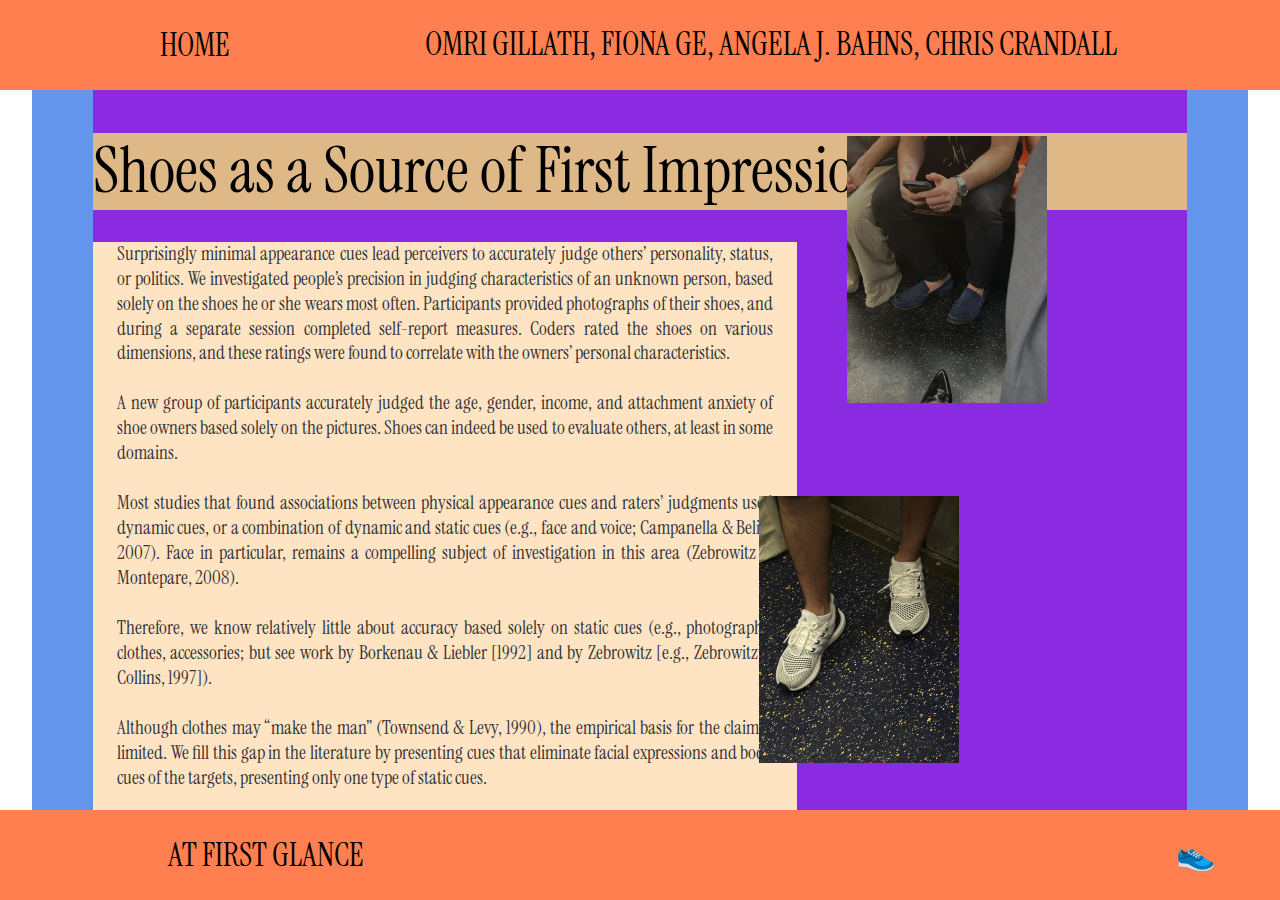
==== 2/index.html @ 791cf537 "commit" ====
<!DOCTYPE html>
<html lang="en">
<head>
    <meta charset="utf-8">
    <meta name="viewport" content="width=device-width, initial-scale=1">
    <title>2</title>
    <link rel="preconnect" href="https://fonts.googleapis.com">
    <link rel="preconnect" href="https://fonts.gstatic.com" crossorigin>
    <link href="https://fonts.googleapis.com/css2?family=Instrument+Serif:ital@0;1&display=swap" rel="stylesheet">
    <link rel="stylesheet" type="text/css" href="./main.css">
</head>
<body>
    <!-- Top Navigation Bar -->
    <nav class="navbar navbar-row-top">
        <ul>
            <li><a href="../index.html">HOME</a></li>
            <li><a href="../2/index.html">2</a></li>
            <li><span class="author">OMRI GILLATH, FIONA GE, ANGELA J. BAHNS, CHRIS CRANDALL</span></li>
        </ul>
    </nav>

    <!-- Main Content Area -->
    <main>
        <div class="TEXT">
            <div class="content">
                <h1>Shoes as a Source of First Impression</h1>
                <div class="flex-container">
                    <div class="body-text">
                        Surprisingly minimal appearance cues lead perceivers to accurately judge others’ personality, status, or politics. We investigated people’s precision in judging characteristics of an unknown person, based solely on the shoes he or she wears most often. Participants provided photographs of their shoes, and during a separate session completed self-report measures. Coders rated the shoes on various dimensions, and these ratings were found to correlate with the owners’ personal characteristics.
                        <br>
                        <br>A new group of participants accurately judged the age, gender, income, and attachment anxiety of shoe owners based solely on the pictures. Shoes can indeed be used to evaluate others, at least in some domains.
                        <br>
                        <br>Most studies that found associations between physical appearance cues and raters’ judgments used dynamic cues, or a combination of dynamic and static cues (e.g., face and voice; Campanella & Belin, 2007). Face in particular, remains a compelling subject of investigation in this area (Zebrowitz & Montepare, 2008).
                        <br>
                        <br>Therefore, we know relatively little about accuracy based solely on static cues (e.g., photographs, clothes, accessories; but see work by Borkenau & Liebler [1992] and by Zebrowitz [e.g., Zebrowitz & Collins, 1997]).
                        <br>
                        <br>Although clothes may “make the man” (Townsend & Levy, 1990), the empirical basis for the claim is limited. We fill this gap in the literature by presenting cues that eliminate facial expressions and body cues of the targets, presenting only one type of static cues.
                        <br>
                        <br>The goal of the study was to examine the extent to which such a cue by itself contributes to person perception. We chose shoes as a representative of such cues.
                        <br>
                        <br>Although shoes are usually the single most expensive item in people’s outfit, they have received relatively little attention in research. Shoes serve a practical purpose, and also serve as nonverbal cues with symbolic messages.
                        <br>
                        <br>People tend to pay attention to the shoes they and others wear (Zeisl, 1935). Variation in colors, shapes, and styles convey various messages about the shoe owner (such as his/her status or intentio- ns; Rossi, 1976; Smith, 1999). Jacoby (1971) was able to use shoes as an index of dogmatism and creativity. Although various people have sugge- sted that shoes can reveal information about their own ers, such as their sense of security or insecurity (Clark et al., 2011), political ideology (Hunt, 1984; Schroedel & Snyder, 1994), and more recently, friendliness, intelligence, happiness, or being outdoorsy (Winget, 2010), there are actually very little data to support these claims.
                        <br>
                        <br>One possible framework to explain why shoes might serve as an effective cue about their owners and how observers might use that information to form their impressions is Gosling and colleagues’ theory on identity claims and behavioral residue (Gosling, Ko, Mannarelli, & Morris, 2002). Shoes have great variety of styles, brands, looks, and functions. Because of this variety, shoes can carry individual difference information, but do they? Adopting Gosling et al.’s (2002) idea of an identity claim–a symbol displayed by the owners to reinforce their self-image, we suggest that the answer is yes. For example, people who are extraverted may think black and white is dull, and tend to wear more colorful shoes as an expression of their personality. People with higher income may be more likely to wear shoes with high-end brands as a mean to exhibit their social status.
                        <br>
                        <br>Previous research on thin slices of behavior has found that minimal cues are sufficient for perceivers to accurately judge another person’s personal characteristics.
                        <br>
                        <br>The current study extends the existing findings by focusing on the associations between shoes and person perception. We tested for accuracy in person perception based on the shoes the person wears, and found people do use shoes to judge others’ characteristics, but these inferences are not always accurate.
                        <br>
                        <br>Being in the physical presence of a target reveals more personality information than only observing a photograph of the same target, and seeing someone’s shoes alone is even further degraded information.
                        <br>
                        <br>Some personality traits, such as Emotional Stability and Conscientiousness, are less observable in nature, and often require extensive scrutiny on part of the observer (Ambady, Hallahan, & Rosenthal, 1995).
                        <br>
                        <br>People use shoes to infer others’ characteristics. Owners wear shoes that present a public image—but that image differs substantially from what they tell us with questionnaires. Observers generally pick up on the image the shoe wearer is conveying, but in doing so they might be fooled. But unless a shoe owner purposefully generates a deceptive image, shoes can be a reliable source of information.
                    </div>
                    
                    <div class="image-section">
                        <img src="./assets/40.jpeg" alt="Image 1" class="side-image image-1">
                        <img src="./assets/41.jpeg" alt="Image 2" class="side-image image-2">
                        <img src="./assets/42.jpeg" alt="Image 3" class="side-image image-3">
                        <img src="./assets/43.jpeg" alt="Image 4" class="side-image image-4">
                        <img src="./assets/44.jpeg" alt="Image 5" class="side-image image-5">
                        <img src="./assets/45.jpeg" alt="Image 6" class="side-image image-6">
                    </div>
                </div>
            </div>
            

            <li><button id="toggle-nav-2" class="toggle-nav-btn">👟</button></li>
        </div>
    </main>

    <!-- Bottom Navigation Bar -->
    <nav class="navbar navbar-row-bottom">
        <ul>
            <li><span class="section">AT FIRST GLANCE</span></li>
            <li><a href="../5/index.html">5</a></li>
            <li><button id="toggle-nav" class="toggle-nav-btn">👟</button></li>
        </ul>
    </nav>

    <!--HIDDEN NAV-->
    <nav class="pages-navbar pages-navbar-top" id="pages-navbar-top">
        <ul>
            <li><a href="../1/index.html">1</a></li>
            <li><span class="current-page">2</span></li>
            <li><a href="../3/index.html">3</a></li>
        </ul>
    </nav>

    <nav class="pages-navbar pages-navbar-bottom" id="pages-navbar-bottom">
        <ul>
            <li><a href="../4/index.html">4</a></li>
            <li><a href="../5/index.html">5</a></li>
            <li><a href="../ABOUT/index.html" class="no-circle">ABOUT</a></li>
        </ul>
    </nav>

    <!-- Load your bundled JavaScript file -->
    <script src="index.js"></script>
</body>
</html>
---- 2/main.css ----
html, body {
    margin: 0;
    height: 100%;
    display: flex;
    flex-direction: column;
}

.navbar {
    display: flex; /* Align items horizontally */
    justify-content: space-between; /* Change to space-between for different alignment */
    align-items: center; /* Center items vertically */
    background-color: coral;
    height: 10vh; /* Set navbar height */
    z-index: 2;
    width: 100%; /* Full width for the navbar */
}

.navbar-row-top a:hover,
.navbar-row-bottom a:hover {
    color: white; /* Change text color on hover */
}

.navbar-row-top ul {
    display: flex; /* Align items horizontally */
    justify-content: space-between; /* Ensure consistent spacing between items */
    padding: 0;
    list-style-type: none; /* Remove bullet points */
    width: 100%; /* Full width for better alignment */
    margin-right: 10.7%; /* Keep right margin as is */
    transform: translateX(6.4%); /* Shift the entire list 8rem to the left */
}

.navbar-row-top li{
    margin: 0 6.2rem;
}

.navbar-row-bottom ul {
    display: flex; /* Align items horizontally */
    justify-content: space-between; /* Ensure consistent spacing between items */
    padding: 0;
    list-style-type: none; /* Remove bullet points */
    width: 100%; /* Full width for better alignment */
    margin-left: 0; /* Remove excessive left margin */
    margin-right: 10%; /* Keep right margin as is */
    transform: translateX(5rem); /* Shift the entire list 8rem to the left */
}

.navbar-row-bottom li {
    margin: 0 5.5rem;
}

/* Adjustments for a uniform item appearance */
.navbar-row-top a, 
.navbar-row-bottom a {
    display: inline-flex; /* Inline flex for centering */
    align-items: center; /* Center vertically */
    justify-content: center; /* Center horizontally */
    width: 5vh; /* Circle diameter */
    height: 5vh; /* Circle diameter */
    text-decoration: none;
    color: #000;
    font-size: 2rem;
    font-family: 'Instrument Serif', serif;
    transition: color 0.3s; /* Transition effects */
}

.navbar-row-top li:nth-last-child(2),
.navbar-row-bottom li:nth-last-child(2) {
    display: none;
    pointer-events: none; /* Prevent clicking */
}

.author, .section {
    display: inline-flex; /* Inline flex for centering */
    align-items: center; /* Center vertically */
    justify-content: center; /* Center horizontally */
    font-size: 2rem; /* Adjust font size if necessary */
    font-family: 'Instrument Serif', serif; /* Use the specified font */
}

/* Specific item styling */
.toggle-nav-btn {
    padding-left: 2rem;
    font-size: 2rem;
    border: none;
    background-color: transparent;
    cursor: pointer;
}

/* Hover effect for navbar items */
.navbar-row-bottom a:hover,
.pages-navbar-top a:hover,
.pages-navbar-bottom a:hover {
    color: white; /* Change text color on hover */
    background-color: #d900ff; /* Change background color on hover */
    border-color: transparent; /* Keep border color transparent */
}

/* Make the pages navbar fixed */
.pages-navbar {
    position: fixed; /* Ensure it appears above other elements */
    width: 100%; /* Full width */
    height: 5rem; /* Set height */
    background-color: rgb(255, 75, 234); /* Set background color */
    z-index: 10; /* Ensure it appears above other elements */
    display: none; /* Initially hidden */
    justify-content: space-between; /* Center items */
    align-items: center; /* Center items */
}


#pages-navbar-top {
    top: 0; /* Position over the top navbar */
    width: 100%;
}

#pages-navbar-bottom {
    bottom: 0; /* Position over the bottom navbar */
    width: 100%;
}

.pages-navbar-top ul, 
.pages-navbar-bottom ul {
    display: flex; /* Align items horizontally */
    justify-content: space-between; /* Center items */
    padding: 0; /* Remove padding */
    margin: 0; /* Remove margin */
    list-style-type: none; /* Remove bullet points */
    width: 100%;
    margin-left: 10rem;
    margin-right: 10rem;
}

.pages-navbar-top li,
.pages-navbar-bottom li {
    margin: 0 2rem; /* Adjust margin for uniform spacing */
}

.pages-navbar-top a, 
.pages-navbar-bottom a {
    display: inline-flex; /* Make it an inline flex container */
    align-items: center; /* Center content vertically */
    justify-content: center; /* Center content horizontally */
    width: 5vh; /* Circle diameter */
    height: 5vh; /* Circle diameter */
    text-decoration: none;
    color: #000;
    font-size: 2rem;
    font-family: 'Instrument Serif', serif;
    border: 1px solid #000; /* Set default border */
    border-radius: 50%; /* Make it circular */
    background-color: white; /* Set background color */
    transition: background-color 0.3s, border-color 0.3s; /* Add transitions */
}

/* Hover effect for normal navbar items */
.navbar-row-bottom a:hover,
.pages-navbar-top a:hover,
.pages-navbar-bottom a:hover {
    color: white; /* Change text color on hover */
    background-color: #d900ff; /* Change background color on hover */
    border-color: transparent; /* Keep border color transparent */
}

.pages-navbar-bottom .no-circle {
    display: inline-flex; /* Remove flex properties */
    align-items: center;
    justify-content: center;
    width: 5vh;
    height: 5vh;
    border-radius: 0; /* Remove circular border */
    border: none; /* Remove border */
    background-color: transparent; /* No background color */
    font-size: 2rem; /* Adjust font size if needed */
}

/* Optional hover effect */
.pages-navbar-bottom .no-circle:hover {
    color: #ffffff; /* Change text color on hover */
    text-decoration: none; /* No underline on hover */
    background-color: transparent; /* Remove white background */
}

#pages-navbar-top {
    top: 0; /* Position over the top navbar */
}

#pages-navbar-bottom {
    bottom: 0; /* Position over the bottom navbar */
}

.toggle-nav-btn{
    font-size: 2rem;
    border: none;
    background-color: transparent;
}

/* Special styling for the first item "1" */
.current-page {
    display: inline-flex; /* Inline block like other items */
    align-items: center; /* Center vertically */
    justify-content: center; /* Center horizontally */
    width: 5vh;
    height: 5vh;
    font-size: 2rem;
    font-family: 'Instrument Serif', serif;
    border: 1px solid #d900ff; /* Different border color */
    border-radius: 50%; /* Keep it circular */
    background-color: #d900ff; /* Different background color */
    color: white; /* Different text color */
}

.no-circle{
    width: auto; /* Auto width to avoid circle */
    height: auto; /* Auto height to avoid circle */
    border-radius: 0; /* Ensure no circular border */
    font-size: 2rem;
}

main {
    flex: 1; /* Allow the main section to fill the available space */
    display: block; /* Change to block layout to allow stacking */
    justify-content: center;
    height: 80%;
    width: 95%; /* Ensure main takes up full width */
    background-color: cornflowerblue; /* Change background if necessary */
    margin: 0 auto;
}

#toggle-nav{
    position: absolute;
    z-index: 1000;
    cursor: pointer;
}

#toggle-nav-2{
    position: absolute;
    z-index: 1000;
    cursor: pointer;
    display: none;
}

.TEXT {
    font-family: 'Instrument Serif', serif;
    background-color: aqua;
    height: 100%; /* Ensure it has a specific height */
    overflow-y: auto; /* Allow scrolling */
    width: 90%; /* Container width */
    display: flex;
    flex-direction: column; /* Stack items vertically */
    justify-content: flex-start; /* Align items at the top */
    align-items: flex-start; /* Align items to the left */
    margin: 0 auto; /* Center the div horizontally */
    position: relative; /* Position relative to allow absolute positioning of children */
}

.content {
    position: relative;
    display: flex; /* Enable flexbox for the content */
    flex-wrap: wrap; /* Allow items to wrap */
    align-items: flex-start; /* Align items vertically centered */
    background-color: blueviolet;
    width: 100%;
    height: 100%;
    
}

.flex-container{
    display: flex;
    height: 100%;
}

.side-image {
    position: absolute;
    width: 200px; /* Adjust image width as needed */
    height: auto; /* Maintain aspect ratio */
    margin: 10px; /* Spacing around images */
}

.image-1 {
    top: 5%; /* Position this image 5% from the top */
    left: 68%; /* Adjust left positioning as needed */
}

.image-2 {
    top: 55%; /* Position this image 20% from the top */
    left: 60%; /* Center this image */
}

.image-3 {
    top: 100%; /* Position this image 30% from the top */
    right: 10%; /* Adjust right positioning as needed */
}

.image-4 {
    top: 100%; /* Position this image 30% from the top */
    right: 10%; /* Adjust right positioning as needed */
}

.image-5 {
    top: 150%; /* Position this image 30% from the top */
    right: 10%; /* Adjust right positioning as needed */
}

.image-6 {
    top: 210%; /* Position this image 30% from the top */
    right: 10%; /* Adjust right positioning as needed */
}

.TEXT h1 {
    font-size: 4rem; /* Adjust font size of the heading */
    font-family: 'Instrument Serif', serif; /* Ensure consistent font */
    margin-bottom: 1rem; /* Space between heading and body text */
    line-height: 1.2; /* Adjust line-height for better readability */
    font-weight: normal;
    background-color: burlywood;
    width: 100%; /* Make sure the h1 takes up full width */
}

.body-text {
    font-size: 1.2rem; /* Adjust font size of the body text */
    font-family: 'Instrument Serif', serif; /* Use your desired font */
    line-height: 1.3; /* Set line-height for better readability */
    color: #333; /* Set text color, adjust as needed */
    text-align: justify; /* Align text evenly on both sides */
    margin-top: 1rem; /* Space between heading and body text */
    padding: 0 1.5rem; /* Add padding to the sides for better layout */
    padding-bottom: 5rem;
    height: 100%;
    width: 60%; /* Make sure the body text takes up full width */
    background-color: bisque;
    flex: 0 0 60%;
}


.italic {
    font-family: 'Rhetorik Serif', serif;
    font-style: italic;
    font-size: 12rem;
    line-height: 0.1;
    font-weight: 100;
}

@media screen and (max-width: 375px) {
    .italic {
        font-family: 'Rhetorik Serif', serif;
        font-style: italic;
        font-size: 6rem;
        line-height: 0.1;
        font-weight: 100;
    }
}

@media screen and (min-width: 1512px) {
    .italic {
        font-family: 'Rhetorik Serif', serif;
        font-style: italic;
        font-size: 12rem;
        line-height: 0.1;
        font-weight: 100;
    }
}
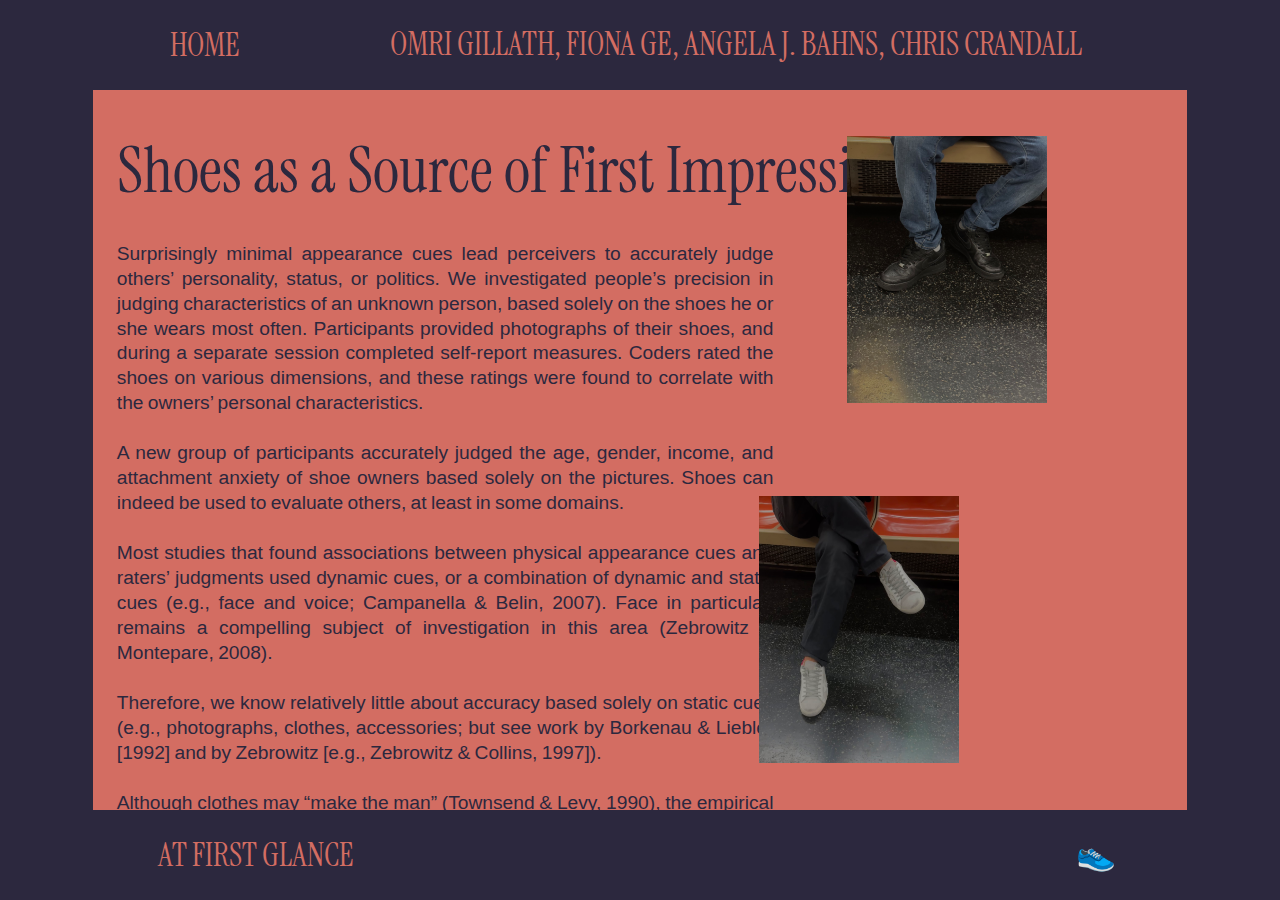
==== commit f3d43c68: "commit" ====
--- a/2/index.html
+++ b/2/index.html
@@ -34,15 +34,15 @@
                         <br>
                         <br>Therefore, we know relatively little about accuracy based solely on static cues (e.g., photographs, clothes, accessories; but see work by Borkenau & Liebler [1992] and by Zebrowitz [e.g., Zebrowitz & Collins, 1997]).
                         <br>
-                        <br>Although clothes may “make the man” (Townsend & Levy, 1990), the empirical basis for the claim is limited. We fill this gap in the literature by presenting cues that eliminate facial expressions and body cues of the targets, presenting only one type of static cues.
+                        <br>Although clothes may “make the man” (Townsend & Levy, 1990), the empirical basis for the claim is limited. We fill this gap in the literature by presenting cues that eliminate facial expressions and body cues of the targets, presenting only one type of static cues. 
                         <br>
-                        <br>The goal of the study was to examine the extent to which such a cue by itself contributes to person perception. We chose shoes as a representative of such cues.
+                        <br>The goal of the study was to examine the extent to which such a cue by itself contributes to person perception. We chose shoes as a representative of such cues. 
                         <br>
                         <br>Although shoes are usually the single most expensive item in people’s outfit, they have received relatively little attention in research. Shoes serve a practical purpose, and also serve as nonverbal cues with symbolic messages.
                         <br>
-                        <br>People tend to pay attention to the shoes they and others wear (Zeisl, 1935). Variation in colors, shapes, and styles convey various messages about the shoe owner (such as his/her status or intentio- ns; Rossi, 1976; Smith, 1999). Jacoby (1971) was able to use shoes as an index of dogmatism and creativity. Although various people have sugge- sted that shoes can reveal information about their own ers, such as their sense of security or insecurity (Clark et al., 2011), political ideology (Hunt, 1984; Schroedel & Snyder, 1994), and more recently, friendliness, intelligence, happiness, or being outdoorsy (Winget, 2010), there are actually very little data to support these claims.
+                        <br>People tend to pay attention to the shoes they and others wear (Zeisl, 1935). Variation in colors, shapes, and styles convey various messages about the shoe owner (such as his/her status or intentio- ns; Rossi, 1976; Smith, 1999). Jacoby (1971) was able to use shoes as an index of dogmatism and creativity. Although various people have sugge- sted that shoes can reveal information about their own ers, such as their sense of security or insecurity (Clark et al., 2011), political ideology (Hunt, 1984; Schroedel & Snyder, 1994), and more recently, friendliness, intelligence, happiness, or being outdoorsy (Winget, 2010), there are actually very little data to support these claims. 
                         <br>
-                        <br>One possible framework to explain why shoes might serve as an effective cue about their owners and how observers might use that information to form their impressions is Gosling and colleagues’ theory on identity claims and behavioral residue (Gosling, Ko, Mannarelli, & Morris, 2002). Shoes have great variety of styles, brands, looks, and functions. Because of this variety, shoes can carry individual difference information, but do they? Adopting Gosling et al.’s (2002) idea of an identity claim–a symbol displayed by the owners to reinforce their self-image, we suggest that the answer is yes. For example, people who are extraverted may think black and white is dull, and tend to wear more colorful shoes as an expression of their personality. People with higher income may be more likely to wear shoes with high-end brands as a mean to exhibit their social status.
+                        <br>One possible framework to explain why shoes might serve as an effective cue about their owners and how observers might use that information to form their impressions is Gosling and colleagues’ theory on identity claims and behavioral residue (Gosling, Ko, Mannarelli, & Morris, 2002). Shoes have great variety of styles, brands, looks, and functions. Because of this variety, shoes can carry individual difference information, but do they? Adopting Gosling et al.’s (2002) idea of an identity claim–a symbol displayed by the owners to reinforce their self-image, we suggest that the answer is yes. For example, people who are extraverted may think black and white is dull, and tend to wear more colorful shoes as an expression of their personality. People with higher income may be more likely to wear shoes with high-end brands as a mean to exhibit their social status. 
                         <br>
                         <br>Previous research on thin slices of behavior has found that minimal cues are sufficient for perceivers to accurately judge another person’s personal characteristics.
                         <br>
@@ -56,12 +56,12 @@
                     </div>
                     
                     <div class="image-section">
-                        <img src="./assets/40.jpeg" alt="Image 1" class="side-image image-1">
-                        <img src="./assets/41.jpeg" alt="Image 2" class="side-image image-2">
-                        <img src="./assets/42.jpeg" alt="Image 3" class="side-image image-3">
-                        <img src="./assets/43.jpeg" alt="Image 4" class="side-image image-4">
-                        <img src="./assets/44.jpeg" alt="Image 5" class="side-image image-5">
-                        <img src="./assets/45.jpeg" alt="Image 6" class="side-image image-6">
+                        <img src="./assets/1.jpeg" alt="Image 1" class="side-image image-1" draggable="true">
+                        <img src="./assets/2.jpeg" alt="Image 2" class="side-image image-2" draggable="true">
+                        <img src="./assets/3.jpeg" alt="Image 3" class="side-image image-3" draggable="true">
+                        <img src="./assets/4.jpeg" alt="Image 4" class="side-image image-4" draggable="true">
+                        <img src="./assets/5.jpeg" alt="Image 5" class="side-image image-5" draggable="true">
+                        <img src="./assets/6.jpeg" alt="Image 6" class="side-image image-6" draggable="true">
                     </div>
                 </div>
             </div>
--- a/2/main.css
+++ b/2/main.css
@@ -3,13 +3,14 @@
     height: 100%;
     display: flex;
     flex-direction: column;
+    background-color: #2C283E;
 }
 
 .navbar {
     display: flex; /* Align items horizontally */
     justify-content: space-between; /* Change to space-between for different alignment */
     align-items: center; /* Center items vertically */
-    background-color: coral;
+    background-color: #2C283E;
     height: 10vh; /* Set navbar height */
     z-index: 2;
     width: 100%; /* Full width for the navbar */
@@ -24,6 +25,7 @@
     display: flex; /* Align items horizontally */
     justify-content: space-between; /* Ensure consistent spacing between items */
     padding: 0;
+    color:#D36D62;
     list-style-type: none; /* Remove bullet points */
     width: 100%; /* Full width for better alignment */
     margin-right: 10.7%; /* Keep right margin as is */
@@ -58,7 +60,7 @@
     width: 5vh; /* Circle diameter */
     height: 5vh; /* Circle diameter */
     text-decoration: none;
-    color: #000;
+    color: #D36D62;
     font-size: 2rem;
     font-family: 'Instrument Serif', serif;
     transition: color 0.3s; /* Transition effects */
@@ -76,6 +78,7 @@
     justify-content: center; /* Center horizontally */
     font-size: 2rem; /* Adjust font size if necessary */
     font-family: 'Instrument Serif', serif; /* Use the specified font */
+    color:#D36D62;
 }
 
 /* Specific item styling */
@@ -101,7 +104,7 @@
     position: fixed; /* Ensure it appears above other elements */
     width: 100%; /* Full width */
     height: 5rem; /* Set height */
-    background-color: rgb(255, 75, 234); /* Set background color */
+    background-color: #2C283E; /* Set background color */
     z-index: 10; /* Ensure it appears above other elements */
     display: none; /* Initially hidden */
     justify-content: space-between; /* Center items */
@@ -144,12 +147,12 @@
     width: 5vh; /* Circle diameter */
     height: 5vh; /* Circle diameter */
     text-decoration: none;
-    color: #000;
+    color: #D36D62;
     font-size: 2rem;
     font-family: 'Instrument Serif', serif;
     border: 1px solid #000; /* Set default border */
     border-radius: 50%; /* Make it circular */
-    background-color: white; /* Set background color */
+    background-color: 2C283E; /* Set background color */
     transition: background-color 0.3s, border-color 0.3s; /* Add transitions */
 }
 
@@ -157,8 +160,8 @@
 .navbar-row-bottom a:hover,
 .pages-navbar-top a:hover,
 .pages-navbar-bottom a:hover {
-    color: white; /* Change text color on hover */
-    background-color: #d900ff; /* Change background color on hover */
+    color: #2C283E; /* Change text color on hover */
+    background-color: #D36D62; /* Change background color on hover */
     border-color: transparent; /* Keep border color transparent */
 }
 
@@ -204,9 +207,9 @@
     height: 5vh;
     font-size: 2rem;
     font-family: 'Instrument Serif', serif;
-    border: 1px solid #d900ff; /* Different border color */
+    border: 1px solid #D36D62; /* Different border color */
     border-radius: 50%; /* Keep it circular */
-    background-color: #d900ff; /* Different background color */
+    background-color: #D36D62; /* Different background color */
     color: white; /* Different text color */
 }
 
@@ -223,7 +226,7 @@
     justify-content: center;
     height: 80%;
     width: 95%; /* Ensure main takes up full width */
-    background-color: cornflowerblue; /* Change background if necessary */
+    background-color: #2C283E; /* Change background if necessary */
     margin: 0 auto;
 }
 
@@ -242,7 +245,7 @@
 
 .TEXT {
     font-family: 'Instrument Serif', serif;
-    background-color: aqua;
+    background-color: #D36D62;
     height: 100%; /* Ensure it has a specific height */
     overflow-y: auto; /* Allow scrolling */
     width: 90%; /* Container width */
@@ -259,7 +262,7 @@
     display: flex; /* Enable flexbox for the content */
     flex-wrap: wrap; /* Allow items to wrap */
     align-items: flex-start; /* Align items vertically centered */
-    background-color: blueviolet;
+    background-color: #D36D62;
     width: 100%;
     height: 100%;
     
@@ -271,6 +274,7 @@
 }
 
 .side-image {
+    cursor: grab;
     position: absolute;
     width: 200px; /* Adjust image width as needed */
     height: auto; /* Maintain aspect ratio */
@@ -288,75 +292,174 @@
 }
 
 .image-3 {
-    top: 100%; /* Position this image 30% from the top */
-    right: 10%; /* Adjust right positioning as needed */
+    top: 120%; /* Position this image 30% from the top */
+    right: 45%; /* Adjust right positioning as needed */
 }
 
 .image-4 {
-    top: 100%; /* Position this image 30% from the top */
-    right: 10%; /* Adjust right positioning as needed */
+    top: 170%; /* Position this image 30% from the top */
+    right: 25%; /* Adjust right positioning as needed */
 }
 
 .image-5 {
-    top: 150%; /* Position this image 30% from the top */
-    right: 10%; /* Adjust right positioning as needed */
-}
-
-.image-6 {
     top: 210%; /* Position this image 30% from the top */
     right: 10%; /* Adjust right positioning as needed */
+}
+
+.image-6 {
+    top: 250%; /* Position this image 30% from the top */
+    right: 14%; /* Adjust right positioning as needed */
 }
 
 .TEXT h1 {
     font-size: 4rem; /* Adjust font size of the heading */
     font-family: 'Instrument Serif', serif; /* Ensure consistent font */
     margin-bottom: 1rem; /* Space between heading and body text */
+    margin-left: 1.5rem;
     line-height: 1.2; /* Adjust line-height for better readability */
     font-weight: normal;
-    background-color: burlywood;
+    background-color: #D36D62;
+    color:#2C283E;
     width: 100%; /* Make sure the h1 takes up full width */
 }
 
 .body-text {
     font-size: 1.2rem; /* Adjust font size of the body text */
-    font-family: 'Instrument Serif', serif; /* Use your desired font */
+    font-family: 'NB International', sans-serif; /* Use your desired font */
+    text-align:justify;
+    word-spacing: -1px;
     line-height: 1.3; /* Set line-height for better readability */
-    color: #333; /* Set text color, adjust as needed */
+    color: #2C283E; /* Set text color, adjust as needed */
     text-align: justify; /* Align text evenly on both sides */
     margin-top: 1rem; /* Space between heading and body text */
     padding: 0 1.5rem; /* Add padding to the sides for better layout */
     padding-bottom: 5rem;
     height: 100%;
     width: 60%; /* Make sure the body text takes up full width */
-    background-color: bisque;
+    background-color: #D36D62;
     flex: 0 0 60%;
 }
 
 
-.italic {
-    font-family: 'Rhetorik Serif', serif;
-    font-style: italic;
-    font-size: 12rem;
-    line-height: 0.1;
-    font-weight: 100;
-}
-
-@media screen and (max-width: 375px) {
-    .italic {
-        font-family: 'Rhetorik Serif', serif;
-        font-style: italic;
-        font-size: 6rem;
-        line-height: 0.1;
-        font-weight: 100;
+
+/*LAPTOP*/
+@media (min-width:1024px) {
+    .navbar{
+        width: 100%;
+        height: 10%;
     }
-}
-
-@media screen and (min-width: 1512px) {
-    .italic {
-        font-family: 'Rhetorik Serif', serif;
-        font-style: italic;
-        font-size: 12rem;
-        line-height: 0.1;
-        font-weight: 100;
+
+    .navbar-row-top ul {
+        display: flex; /* Align items horizontally */
+        justify-content: space-between; /* Ensure consistent spacing between items */
+        padding: 0;
+        list-style-type: none; /* Remove bullet points */
+        width: 100%; /* Full width for better alignment */
+        margin-right: 11rem; /* Keep right margin as is */
+        margin-left: 8.8rem;
+        transform: translateX(1%); /* Shift the entire list 8rem to the left */
     }
-}
+
+    .navbar-row-top li{
+        margin: 0 2rem;
+    }
+
+    .navbar-row-bottom ul {
+        display: flex; /* Align items horizontally */
+        justify-content: space-between; /* Ensure consistent spacing between items */
+        padding: 0;
+        list-style-type: none; /* Remove bullet points */
+        width: 100%; /* Full width for better alignment */
+        margin-left: 8%; /* Remove excessive left margin */
+        margin-right: 17.8%; /* Keep right margin as is */
+        transform: translateX(2.5%); /* Shift the entire list 8rem to the left */
+    }
+    
+    .navbar-row-bottom li {
+        margin: 0 2rem;
+    }
+
+    .navbar-row-top a, 
+    .navbar-row-bottom a {
+    display: inline-flex; /* Inline flex for centering */
+    align-items: center; /* Center vertically */
+    justify-content: center; /* Center horizontally */
+    width: 5vh; /* Circle diameter */
+    height: 5vh; /* Circle diameter */
+    text-decoration: none;
+    color: #D36D62;
+    font-size: 2rem;
+    font-family: 'Instrument Serif', serif;
+    transition: color 0.3s; /* Transition effects */
+}
+
+.toggle-nav-btn {
+    padding-right: 0rem;
+    font-size: 2rem;
+    border: none;
+    background-color: transparent;
+    cursor: pointer;
+}
+
+.pages-navbar {
+    position: fixed; /* Ensure it appears above other elements */
+    width: 100%; /* Full width */
+    height: 10%; /* Set height */
+    background-color: #2C283E; /* Set background color */
+    z-index: 10; /* Ensure it appears above other elements */
+    display: none; /* Initially hidden */
+    justify-content: space-between; /* Center items */
+    align-items: center; /* Center items */
+}
+
+.pages-navbar-top ul, 
+.pages-navbar-bottom ul {
+    display: flex; /* Align items horizontally */
+    justify-content: space-between; /* Center items */
+    padding: 0; /* Remove padding */
+    margin: 0; /* Remove margin */
+    list-style-type: none; /* Remove bullet points */
+    width: 100%;
+    margin-left: 10rem;
+    margin-right: 10rem;
+}
+
+.pages-navbar-top li,
+.pages-navbar-bottom li {
+    margin: 0 2rem; /* Adjust margin for uniform spacing */
+}
+
+.pages-navbar-top a, 
+.pages-navbar-bottom a {
+    display: inline-flex; /* Make it an inline flex container */
+    align-items: center; /* Center content vertically */
+    justify-content: center; /* Center content horizontally */
+    width: 5vh; /* Circle diameter */
+    height: 5vh; /* Circle diameter */
+    text-decoration: none;
+    color: #D36D62;
+    font-size: 2rem;
+    font-family: 'Instrument Serif', serif;
+    border: 2px solid #D36D62; /* Set default border */
+    border-radius: 50%; /* Make it circular */
+    background-color: 2C283E; /* Set background color */
+    transition: background-color 0.3s, border-color 0.3s; /* Add transitions */
+}
+
+.pages-navbar-bottom .no-circle {
+    display: inline-flex; /* Remove flex properties */
+    align-items: center;
+    justify-content: center;
+    width: 5vh;
+    height: 5vh;
+    border-radius: 0; /* Remove circular border */
+    border: none; /* Remove border */
+    background-color: transparent; /* No background color */
+    font-size: 2rem; /* Adjust font size if needed */
+    padding-right: 1rem;
+}
+
+.pages-navbar-bottom li:nth-last-child(2){
+    padding-left: 0.8rem;
+}
+}